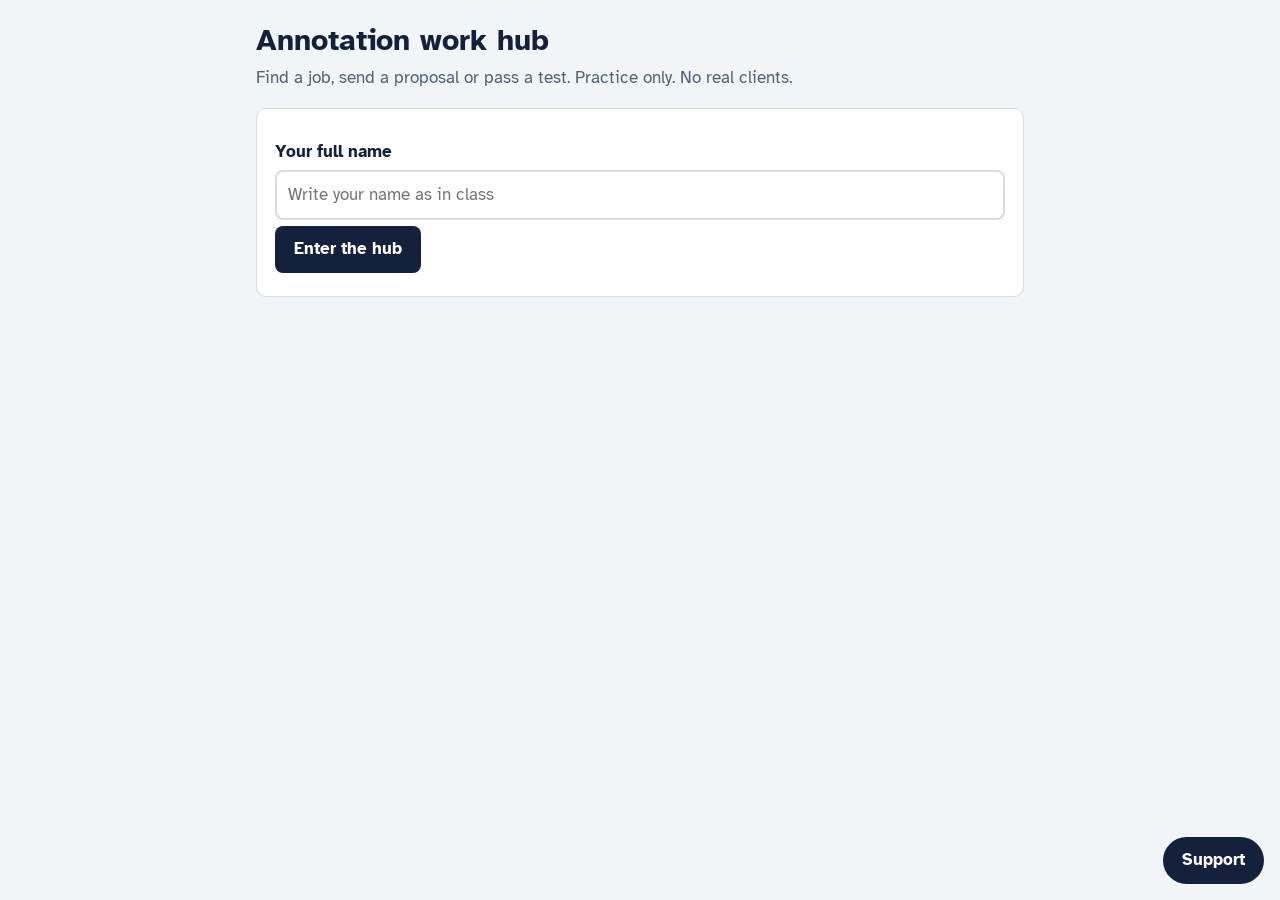
==== index.html @ b354bc97 "Data Annotation Practice Platform." ====
<!doctype html>
<html lang="en">
<head>
<meta charset="utf-8">
<meta name="viewport" content="width=device-width, initial-scale=1">
<title>Annotation Work Hub</title>
<link href="https://fonts.googleapis.com/css2?family=Atkinson+Hyperlegible:wght@400;700&display=swap" rel="stylesheet">
<link rel="stylesheet" href="app.css">
</head>
<body>
<main id="app"></main>
<script src="app.js"></script>
</body>
</html>
---- app.css ----
:root {
  --bg: #f2f5f7;
  --sf: #ffffff;
  --ink: #14213d;
  --mu: #52607a;
  --ln: #d5dce5;
  --pos: #b7ebc6;
  --neg: #ffc2cc;
  --neu: #cfe0ff;
  --good: #0b6b4f;
  --bad: #a8321f;
  --btn: #14213d;
  --onb: #ffffff;
}

@media (prefers-color-scheme: dark) {
  :root {
    --bg: #0f1624;
    --sf: #182136;
    --ink: #e8edf6;
    --mu: #9fb0cc;
    --ln: #2c3a57;
    --pos: #1f5a3a;
    --neg: #6b2a37;
    --neu: #27427a;
    --good: #6fe0b0;
    --bad: #ff9a86;
    --btn: #e8edf6;
    --onb: #0f1624;
  }
}

* {
  box-sizing: border-box;
}

body {
  margin: 0;
  background: var(--bg);
  color: var(--ink);
  font: 1.0625rem/1.55 "Atkinson Hyperlegible", system-ui, sans-serif;
}

main {
  max-width: 50rem;
  margin: 0 auto;
  padding: 1.2rem 1rem 4rem;
}

h1 {
  font-size: 1.9rem;
  line-height: 1.2;
  margin: 0.2rem 0;
}

h2 {
  font-size: 1.2rem;
  margin: 0.2rem 0 0.4rem;
}

p {
  margin: 0.4rem 0;
}

.mu {
  color: var(--mu);
}

.bar {
  display: flex;
  justify-content: space-between;
  align-items: center;
  gap: 1rem;
  flex-wrap: wrap;
}

.tabs {
  display: flex;
  gap: 0.5rem;
  flex-wrap: wrap;
  margin: 1rem 0;
}

button {
  font: inherit;
  cursor: pointer;
}

button:focus-visible,
input:focus-visible,
textarea:focus-visible,
select:focus-visible {
  outline: 3px solid #e0a800;
  outline-offset: 2px;
}

.tab,
.gh {
  background: transparent;
  color: var(--ink);
  border: 2px solid var(--ln);
  border-radius: 999px;
  padding: 0.4rem 0.95rem;
}

.tab[aria-pressed="true"] {
  border-color: var(--ink);
  background: var(--sf);
  font-weight: 700;
}

.gh {
  border-radius: 8px;
  padding: 0.6rem 1.1rem;
}

.pr {
  background: var(--btn);
  color: var(--onb);
  border: 0;
  border-radius: 8px;
  padding: 0.65rem 1.2rem;
  font-weight: 700;
}

.card {
  background: var(--sf);
  border: 1px solid var(--ln);
  border-radius: 10px;
  padding: 1rem 1.1rem;
  margin: 0.9rem 0;
  display: grid;
  grid-template-columns: 1fr auto;
  gap: 0.6rem 1.2rem;
}

.meta {
  display: flex;
  gap: 1.6rem;
  flex-wrap: wrap;
  margin-top: 0.5rem;
}

.meta b {
  display: block;
}

.side {
  text-align: right;
  display: flex;
  flex-direction: column;
  justify-content: space-between;
  align-items: flex-end;
  gap: 0.6rem;
}

.pay {
  font-weight: 700;
}

.step {
  font-size: 0.9rem;
  color: var(--mu);
}

input[type="text"],
textarea,
select {
  width: 100%;
  font: inherit;
  padding: 0.6rem 0.7rem;
  border: 2px solid var(--ln);
  border-radius: 8px;
  background: var(--sf);
  color: var(--ink);
}

textarea {
  min-height: 9rem;
}

label.f {
  font-weight: 700;
  display: block;
  margin: 0.9rem 0 0.3rem;
}

.panel {
  background: var(--sf);
  border: 1px solid var(--ln);
  border-radius: 10px;
  padding: 1rem 1.1rem;
  margin: 1rem 0;
}

mark {
  padding: 0.05em 0.3em;
  border-radius: 4px;
  color: inherit;
}

.pos {
  background: var(--pos);
}

.neg {
  background: var(--neg);
}

.neu {
  background: var(--neu);
}

fieldset {
  border: 1px solid var(--ln);
  border-radius: 10px;
  margin: 0.9rem 0;
  padding: 0.6rem 1rem;
  background: var(--sf);
}

legend {
  font-weight: 700;
  padding: 0 0.4rem;
}

.o {
  display: block;
  padding: 0.45rem 0.3rem;
  cursor: pointer;
}

.o input {
  margin-right: 0.5rem;
}

.ok {
  color: var(--good);
  font-weight: 700;
}

.no {
  color: var(--bad);
  font-weight: 700;
}

.banner {
  border: 2px dashed var(--ln);
  border-radius: 8px;
  padding: 0.5rem 0.8rem;
  margin: 0.8rem 0;
  color: var(--mu);
}

ul {
  padding-left: 1.2rem;
}

li {
  margin: 0.3rem 0;
}

@media (max-width: 34rem) {
  .card {
    grid-template-columns: 1fr;
  }

  .side {
    align-items: flex-start;
    text-align: left;
  }
}

/* Practice onboarding and support chat */
.veil { position: fixed; inset: 0; background: rgba(8, 12, 24, 0.6); display: grid; place-items: center; padding: 1rem; z-index: 20; }
.dlg { background: var(--sf); color: var(--ink); border-radius: 14px; padding: 1.4rem; width: min(28rem, 100%); }
.toast { position: fixed; left: 1rem; bottom: 1rem; max-width: 22rem; background: var(--btn); color: var(--onb); padding: 0.8rem 1rem; border-radius: 10px; z-index: 30; }
.hidden { display: none; }
#chat { position: fixed; right: 1rem; bottom: 1rem; z-index: 10; display: flex; flex-direction: column; align-items: flex-end; gap: 0.5rem; }
.chatbtn { border-radius: 999px; }
.chatbox { width: min(22rem, calc(100vw - 2rem)); background: var(--sf); border: 1px solid var(--ln); border-radius: 14px; overflow: hidden; }
.chathead { padding: 0.7rem 1rem; border-bottom: 1px solid var(--ln); }
.chatlog { height: 14rem; overflow-y: auto; padding: 0.7rem; display: flex; flex-direction: column; gap: 0.5rem; }
.msg { max-width: 85%; padding: 0.5rem 0.75rem; border-radius: 12px; background: var(--bg); }
.msg.me { align-self: flex-end; background: var(--neu); color: var(--ink); }
.chatq { display: flex; flex-wrap: wrap; gap: 0.4rem; padding: 0 0.7rem 0.5rem; }
.chatq .tab { font-size: 0.85rem; padding: 0.25rem 0.6rem; }
.chatin { display: flex; gap: 0.4rem; padding: 0.7rem; border-top: 1px solid var(--ln); }
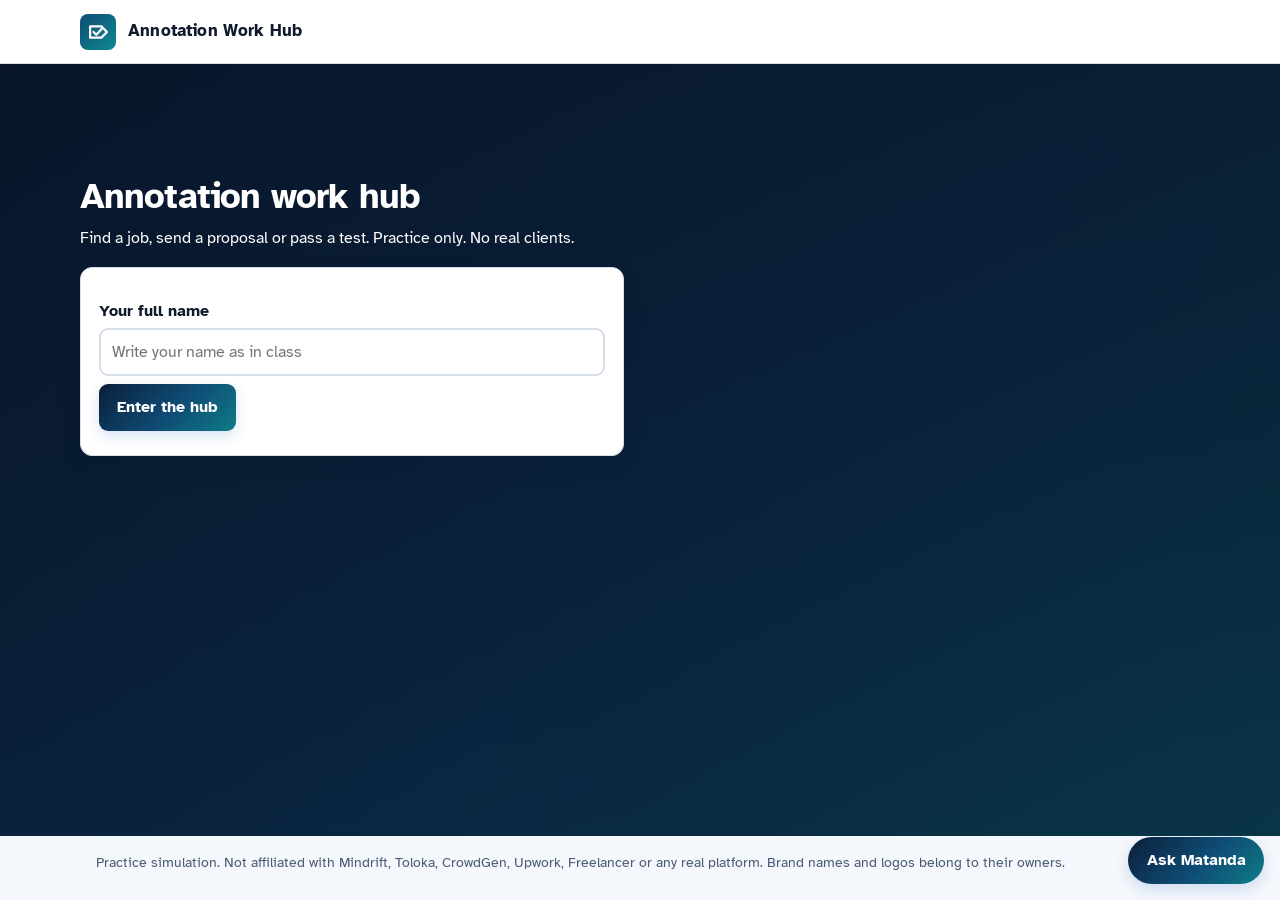
==== commit 275c4353: "Polish site design and practice flows Co-authored-by: Copilot <223556219+Copilot@users.noreply.githu" ====
--- a/index.html
+++ b/index.html
@@ -4,11 +4,19 @@
 <meta charset="utf-8">
 <meta name="viewport" content="width=device-width, initial-scale=1">
 <title>Annotation Work Hub</title>
+<link rel="icon" href="favicon.svg" type="image/svg+xml">
+<link rel="apple-touch-icon" href="apple-touch-icon.png">
 <link href="https://fonts.googleapis.com/css2?family=Atkinson+Hyperlegible:wght@400;700&display=swap" rel="stylesheet">
+<link rel="stylesheet" href="theme.css">
 <link rel="stylesheet" href="app.css">
 </head>
 <body>
+<header class="site-header">
+<svg class="brand-mark" viewBox="0 0 64 64" aria-hidden="true"><defs><linearGradient id="brand-gradient" x1="0" y1="0" x2="1" y2="1"><stop offset="0" stop-color="#0F4C75"/><stop offset="1" stop-color="#0E8A8F"/></linearGradient></defs><rect width="64" height="64" rx="14" fill="url(#brand-gradient)"/><path d="M18 22h20l10 10-10 10H18z" fill="none" stroke="#fff" stroke-width="4" stroke-linejoin="round"/><path d="M24 32l5 5 9-10" fill="none" stroke="#fff" stroke-width="4" stroke-linecap="round" stroke-linejoin="round"/></svg>
+<a class="brand-name" href="index.html">Annotation Work Hub</a>
+</header>
 <main id="app"></main>
+<footer class="site-footer"><p>Practice simulation. Not affiliated with Mindrift, Toloka, CrowdGen, Upwork, Freelancer or any real platform. Brand names and logos belong to their owners.</p></footer>
 <script src="app.js"></script>
 </body>
 </html>
--- a/theme.css
+++ b/theme.css
@@ -0,0 +1,221 @@
+:root {
+  color-scheme: light dark;
+  --bg: #f4f7fb;
+  --surface: #ffffff;
+  --ink: #0f1b2d;
+  --muted: #4a5b73;
+  --line: #d6dee9;
+  --brand: #1b5fc1;
+  --brand-2: #0e8a8f;
+  --focus: #e0a800;
+  --success: #0b7a55;
+  --danger: #b3341f;
+  --brand-gradient: linear-gradient(135deg, #0b1f3a 0%, #0f4c75 55%, #0e7c86 100%);
+  --space-1: 4px;
+  --space-2: 8px;
+  --space-3: 12px;
+  --space-4: 16px;
+  --space-5: 24px;
+  --space-6: 32px;
+  --radius-card: 12px;
+  --radius-control: 9px;
+  --shadow-card: 0 8px 24px rgba(15, 27, 45, 0.08);
+  --pos-bg: #c8f1da;
+  --pos-ink: #12472e;
+  --neg-bg: #ffdbd6;
+  --neg-ink: #66251c;
+  --neu-bg: #d7e6ff;
+  --neu-ink: #193965;
+
+  /* Shared legacy aliases used by the two existing stylesheets. */
+  --sf: var(--surface);
+  --mu: var(--muted);
+  --ln: var(--line);
+  --good: var(--success);
+  --bad: var(--danger);
+  --pos: var(--pos-bg);
+  --neg: var(--neg-bg);
+  --neu: var(--neu-bg);
+  --btn: var(--brand-gradient);
+  --onb: #ffffff;
+  --onbtn: #ffffff;
+}
+
+@media (prefers-color-scheme: dark) {
+  :root {
+    --bg: #0a1424;
+    --surface: #121f36;
+    --ink: #e8eef7;
+    --muted: #9fb2ce;
+    --line: #25375a;
+    --brand: #5b9bff;
+    --brand-2: #2dd4bf;
+    --success: #6ee7b7;
+    --danger: #ff9b86;
+    --pos-bg: #1c5139;
+    --pos-ink: #c3f4d5;
+    --neg-bg: #612c30;
+    --neg-ink: #ffd1c9;
+    --neu-bg: #263f68;
+    --neu-ink: #d2e4ff;
+    --shadow-card: 0 12px 32px rgba(0, 0, 0, 0.24);
+  }
+}
+
+* {
+  box-sizing: border-box;
+}
+
+html {
+  min-width: 320px;
+  background: var(--bg);
+}
+
+body {
+  min-height: 100vh;
+  margin: 0;
+  background: var(--bg);
+  color: var(--ink);
+  font-family: "Atkinson Hyperlegible", system-ui, -apple-system, "Segoe UI", sans-serif;
+  font-size: 16px;
+  line-height: 1.55;
+}
+
+button,
+input,
+textarea,
+select {
+  font: inherit;
+}
+
+button {
+  color: inherit;
+  cursor: pointer;
+}
+
+button:focus-visible,
+a:focus-visible,
+input:focus-visible,
+textarea:focus-visible,
+select:focus-visible {
+  outline: 3px solid var(--focus);
+  outline-offset: 3px;
+}
+
+.site-header {
+  position: relative;
+  z-index: 1;
+  display: flex;
+  min-height: 64px;
+  align-items: center;
+  gap: var(--space-3);
+  padding: var(--space-2) max(var(--space-4), calc((100vw - 1120px) / 2));
+  border-bottom: 1px solid var(--line);
+  background: var(--surface);
+}
+
+.brand-mark {
+  display: block;
+  width: 36px;
+  height: 36px;
+  flex: 0 0 auto;
+}
+
+.brand-name {
+  color: var(--ink);
+  font-size: 1.05rem;
+  font-weight: 700;
+  letter-spacing: 0.01em;
+  text-decoration: none;
+}
+
+.site-footer {
+  max-width: 1120px;
+  margin: 0 auto;
+  padding: var(--space-4);
+  color: var(--muted);
+  font-size: 0.875rem;
+}
+
+.site-footer p {
+  margin: 0;
+}
+
+main {
+  min-height: calc(100vh - 128px);
+}
+
+h1,
+h2,
+h3 {
+  color: var(--ink);
+  line-height: 1.2;
+}
+
+h1 {
+  font-size: clamp(1.75rem, 4vw, 2.25rem);
+  letter-spacing: -0.025em;
+}
+
+h2 {
+  font-size: 1.2rem;
+}
+
+a {
+  color: var(--brand);
+  text-underline-offset: 0.18em;
+}
+
+.panel,
+.card,
+.payment-option {
+  border-radius: var(--radius-card);
+  box-shadow: var(--shadow-card);
+}
+
+input,
+textarea,
+select {
+  max-width: 100%;
+  border-radius: var(--radius-control);
+}
+
+mark.pos,
+.k.pos,
+.sent.pos {
+  background: var(--pos-bg);
+  color: var(--pos-ink);
+}
+
+mark.neg,
+.k.neg,
+.sent.neg {
+  background: var(--neg-bg);
+  color: var(--neg-ink);
+}
+
+mark.neu,
+.k.neu,
+.sent.neu {
+  background: var(--neu-bg);
+  color: var(--neu-ink);
+}
+
+.ok {
+  color: var(--success);
+}
+
+.no {
+  color: var(--danger);
+}
+
+@media (prefers-reduced-motion: reduce) {
+  *,
+  *::before,
+  *::after {
+    scroll-behavior: auto !important;
+    animation-duration: 0.01ms !important;
+    animation-iteration-count: 1 !important;
+    transition-duration: 0.01ms !important;
+  }
+}
--- a/app.css
+++ b/app.css
@@ -1,65 +1,89 @@
-:root {
-  --bg: #f2f5f7;
-  --sf: #ffffff;
-  --ink: #14213d;
-  --mu: #52607a;
-  --ln: #d5dce5;
-  --pos: #b7ebc6;
-  --neg: #ffc2cc;
-  --neu: #cfe0ff;
-  --good: #0b6b4f;
-  --bad: #a8321f;
-  --btn: #14213d;
-  --onb: #ffffff;
-}
-
-@media (prefers-color-scheme: dark) {
-  :root {
-    --bg: #0f1624;
-    --sf: #182136;
-    --ink: #e8edf6;
-    --mu: #9fb0cc;
-    --ln: #2c3a57;
-    --pos: #1f5a3a;
-    --neg: #6b2a37;
-    --neu: #27427a;
-    --good: #6fe0b0;
-    --bad: #ff9a86;
-    --btn: #e8edf6;
-    --onb: #0f1624;
-  }
-}
-
-* {
-  box-sizing: border-box;
-}
-
 body {
   margin: 0;
   background: var(--bg);
   color: var(--ink);
-  font: 1.0625rem/1.55 "Atkinson Hyperlegible", system-ui, sans-serif;
+  font: 1rem/1.55 "Atkinson Hyperlegible", system-ui, sans-serif;
 }
 
 main {
-  max-width: 50rem;
+  max-width: 72rem;
   margin: 0 auto;
-  padding: 1.2rem 1rem 4rem;
+  padding: var(--space-5) var(--space-4) 4rem;
+}
+
+#app {
+  min-height: calc(100vh - 128px);
+}
+
+body.home-screen main {
+  max-width: none;
+  padding: 0;
+}
+
+body.home-screen #app {
+  min-height: calc(100vh - 128px);
+  padding: clamp(2.5rem, 12vh, 7rem) max(var(--space-4), calc((100vw - 1120px) / 2));
+  background-image:
+    linear-gradient(180deg, rgba(8, 20, 40, 0.84), rgba(8, 20, 40, 0.68)),
+    url("assets/home-bg.jpg"),
+    var(--brand-gradient);
+  background-position: center;
+  background-size: cover;
+  color: #fff;
+}
+
+body.home-screen h1,
+body.home-screen > main > #app > p {
+  color: #fff;
+}
+
+body.home-screen #app .mu {
+  color: #fff;
+}
+
+body.home-screen #app > .panel {
+  max-width: 34rem;
+  background: var(--surface);
+  color: var(--ink);
+}
+
+.board-hero {
+  margin: calc(-1 * var(--space-5)) calc(-1 * var(--space-4)) var(--space-5);
+  padding: var(--space-5) var(--space-4);
+  background-image:
+    linear-gradient(180deg, rgba(8, 20, 40, 0.84), rgba(8, 20, 40, 0.68)),
+    url("assets/home-bg.jpg"),
+    var(--brand-gradient);
+  background-position: center;
+  background-size: cover;
+  color: #fff;
+}
+
+.board-hero h1,
+.board-hero .mu,
+.board-hero a {
+  color: #fff;
+}
+
+.board-hero .gh {
+  color: #fff;
+  border-color: rgba(255, 255, 255, 0.72);
+}
+
+.board-hero .gh:hover {
+  background: rgba(255, 255, 255, 0.14);
 }
 
 h1 {
-  font-size: 1.9rem;
-  line-height: 1.2;
-  margin: 0.2rem 0;
+  margin: 0.2rem 0 var(--space-2);
 }
 
 h2 {
-  font-size: 1.2rem;
-  margin: 0.2rem 0 0.4rem;
+  margin: 0.2rem 0 var(--space-2);
 }
 
 p {
-  margin: 0.4rem 0;
+  margin: var(--space-2) 0;
 }
 
 .mu {
@@ -86,12 +110,9 @@
   cursor: pointer;
 }
 
-button:focus-visible,
-input:focus-visible,
-textarea:focus-visible,
-select:focus-visible {
-  outline: 3px solid #e0a800;
-  outline-offset: 2px;
+button:disabled {
+  cursor: not-allowed;
+  opacity: 0.58;
 }
 
 .tab,
@@ -99,8 +120,15 @@
   background: transparent;
   color: var(--ink);
   border: 2px solid var(--ln);
-  border-radius: 999px;
-  padding: 0.4rem 0.95rem;
+  border-radius: var(--radius-control);
+  padding: 0.6rem 0.95rem;
+  transition: background-color 0.15s ease, border-color 0.15s ease, transform 0.15s ease;
+}
+
+.tab:hover,
+.gh:hover {
+  border-color: var(--brand);
+  background: color-mix(in srgb, var(--brand) 8%, var(--surface));
 }
 
 .tab[aria-pressed="true"] {
@@ -110,28 +138,35 @@
 }
 
 .gh {
-  border-radius: 8px;
-  padding: 0.6rem 1.1rem;
+  border-radius: var(--radius-control);
 }
 
 .pr {
   background: var(--btn);
   color: var(--onb);
   border: 0;
-  border-radius: 8px;
-  padding: 0.65rem 1.2rem;
-  font-weight: 700;
+  border-radius: var(--radius-control);
+  padding: 0.7rem 1.15rem;
+  font-weight: 700;
+  box-shadow: 0 5px 14px rgba(27, 95, 193, 0.18);
+  transition: filter 0.15s ease, transform 0.15s ease;
+}
+
+.pr:hover {
+  filter: brightness(0.95);
+  transform: translateY(-1px);
 }
 
 .card {
   background: var(--sf);
   border: 1px solid var(--ln);
-  border-radius: 10px;
+  border-radius: var(--radius-card);
   padding: 1rem 1.1rem;
   margin: 0.9rem 0;
   display: grid;
   grid-template-columns: 1fr auto;
   gap: 0.6rem 1.2rem;
+  box-shadow: var(--shadow-card);
 }
 
 .meta {
@@ -164,15 +199,24 @@
 }
 
 input[type="text"],
+input[type="email"],
+input[type="file"],
 textarea,
 select {
   width: 100%;
   font: inherit;
   padding: 0.6rem 0.7rem;
   border: 2px solid var(--ln);
-  border-radius: 8px;
+  border-radius: var(--radius-control);
   background: var(--sf);
   color: var(--ink);
+}
+
+code {
+  padding: 0.05em 0.3em;
+  border-radius: 4px;
+  background: var(--bg);
+  overflow-wrap: anywhere;
 }
 
 textarea {
@@ -188,9 +232,10 @@
 .panel {
   background: var(--sf);
   border: 1px solid var(--ln);
-  border-radius: 10px;
+  border-radius: var(--radius-card);
   padding: 1rem 1.1rem;
   margin: 1rem 0;
+  box-shadow: var(--shadow-card);
 }
 
 mark {
@@ -200,15 +245,18 @@
 }
 
 .pos {
-  background: var(--pos);
+  background: var(--pos-bg);
+  color: var(--pos-ink);
 }
 
 .neg {
-  background: var(--neg);
+  background: var(--neg-bg);
+  color: var(--neg-ink);
 }
 
 .neu {
-  background: var(--neu);
+  background: var(--neu-bg);
+  color: var(--neu-ink);
 }
 
 fieldset {
@@ -261,6 +309,19 @@
 }
 
 @media (max-width: 34rem) {
+  main {
+    padding: var(--space-4) var(--space-3) 3rem;
+  }
+
+  body.home-screen #app {
+    padding: 3rem var(--space-3);
+  }
+
+  .board-hero {
+    margin: calc(-1 * var(--space-4)) calc(-1 * var(--space-3)) var(--space-4);
+    padding: var(--space-4) var(--space-3);
+  }
+
   .card {
     grid-template-columns: 1fr;
   }
@@ -271,18 +332,63 @@
   }
 }
 
-/* Practice onboarding and support chat */
+/* Practice onboarding and Ask Matanda chat */
 .veil { position: fixed; inset: 0; background: rgba(8, 12, 24, 0.6); display: grid; place-items: center; padding: 1rem; z-index: 20; }
 .dlg { background: var(--sf); color: var(--ink); border-radius: 14px; padding: 1.4rem; width: min(28rem, 100%); }
 .toast { position: fixed; left: 1rem; bottom: 1rem; max-width: 22rem; background: var(--btn); color: var(--onb); padding: 0.8rem 1rem; border-radius: 10px; z-index: 30; }
 .hidden { display: none; }
 #chat { position: fixed; right: 1rem; bottom: 1rem; z-index: 10; display: flex; flex-direction: column; align-items: flex-end; gap: 0.5rem; }
-.chatbtn { border-radius: 999px; }
-.chatbox { width: min(22rem, calc(100vw - 2rem)); background: var(--sf); border: 1px solid var(--ln); border-radius: 14px; overflow: hidden; }
-.chathead { padding: 0.7rem 1rem; border-bottom: 1px solid var(--ln); }
-.chatlog { height: 14rem; overflow-y: auto; padding: 0.7rem; display: flex; flex-direction: column; gap: 0.5rem; }
-.msg { max-width: 85%; padding: 0.5rem 0.75rem; border-radius: 12px; background: var(--bg); }
-.msg.me { align-self: flex-end; background: var(--neu); color: var(--ink); }
+.chatbtn { position: relative; border-radius: 999px; }
+.chat-unread { position: absolute; top: -2px; right: -2px; width: 12px; height: 12px; border-radius: 50%; background: #d72d3c; border: 2px solid var(--surface); }
+.chatbox { width: min(24rem, calc(100vw - 2rem)); background: var(--sf); border: 1px solid var(--ln); border-radius: 14px; overflow: hidden; box-shadow: var(--shadow-card); }
+.chathead { display: flex; align-items: center; gap: 0.7rem; padding: 0.65rem 0.8rem; border-bottom: 1px solid var(--ln); }
+.chat-title { flex: 1; }
+.chat-notice { margin: 0; padding: 0.35rem 0.7rem; border-bottom: 1px solid var(--ln); color: var(--mu); font-size: 0.78rem; }
+.chat-avatar { display: inline-grid; width: 30px; height: 30px; flex: 0 0 auto; place-items: center; border-radius: 50%; background: var(--brand-gradient); color: #fff; font-weight: 700; }
+.chat-avatar.small { width: 25px; height: 25px; font-size: 0.85rem; }
+.chat-minimize { width: 36px; height: 36px; border: 1px solid var(--ln); border-radius: 8px; background: var(--surface); font-size: 1.2rem; }
+.chatlog { height: 14rem; overflow-y: auto; padding: 0.7rem; display: flex; flex-direction: column; gap: 0.55rem; }
+.msg-row { display: flex; align-items: flex-end; gap: 0.4rem; }
+.msg { max-width: 85%; padding: 0.5rem 0.75rem; border-radius: 12px; background: var(--bg); overflow-wrap: anywhere; }
+.msg.me { margin-left: auto; background: var(--neu-bg); color: var(--neu-ink); }
+.msg.bot { background: var(--bg); color: var(--ink); }
+.typing-label { display: block; color: var(--mu); font-size: 0.8rem; }
+.typing-dots { display: inline-flex; gap: 3px; margin-left: 4px; vertical-align: middle; }
+.typing-dots i { width: 5px; height: 5px; border-radius: 50%; background: currentColor; animation: typing-pulse 0.9s infinite ease-in-out; }
+.typing-dots i:nth-child(2) { animation-delay: 0.12s; }
+.typing-dots i:nth-child(3) { animation-delay: 0.24s; }
+@keyframes typing-pulse { 0%, 60%, 100% { opacity: 0.35; transform: translateY(0); } 30% { opacity: 1; transform: translateY(-3px); } }
+.sr-only { position: absolute; width: 1px; height: 1px; padding: 0; margin: -1px; overflow: hidden; clip: rect(0,0,0,0); white-space: nowrap; border: 0; }
 .chatq { display: flex; flex-wrap: wrap; gap: 0.4rem; padding: 0 0.7rem 0.5rem; }
 .chatq .tab { font-size: 0.85rem; padding: 0.25rem 0.6rem; }
 .chatin { display: flex; gap: 0.4rem; padding: 0.7rem; border-top: 1px solid var(--ln); }
+.chatin input { min-width: 0; flex: 1; }
+.chatin .pr { flex: 0 0 auto; }
+
+.payment-options { display: grid; grid-template-columns: repeat(2, minmax(0, 1fr)); gap: 0.65rem; margin: 1rem 0; }
+.payment-option { position: relative; display: flex; min-height: 94px; align-items: center; gap: 0.8rem; padding: 0.8rem; border: 2px solid var(--ln); background: var(--sf); text-align: left; }
+.payment-option[aria-pressed="true"] { border-color: var(--brand); box-shadow: inset 0 0 0 1px var(--brand), var(--shadow-card); }
+.payment-option[aria-pressed="true"]::after { content: "✓ Selected"; margin-left: auto; align-self: flex-start; color: var(--brand); font-size: 0.78rem; font-weight: 700; white-space: nowrap; }
+.payment-icon { width: 52px; height: 38px; object-fit: contain; flex: 0 0 auto; }
+.payment-notice { padding: 0.85rem 1rem; border: 2px solid var(--danger); border-radius: var(--radius-control); color: var(--danger); font-weight: 700; }
+.payment-fields { display: grid; grid-template-columns: repeat(2, minmax(0, 1fr)); gap: 0.25rem 0.8rem; }
+.payment-fields .wide { grid-column: 1 / -1; }
+.brand-detection { display: flex; min-height: 42px; align-items: center; gap: 0.55rem; margin-top: 0.35rem; }
+.brand-detection img { width: 64px; height: 28px; object-fit: contain; }
+.brand-detection img[hidden] { display: none; }
+
+@media (max-width: 34rem) {
+  #chat { right: 0.65rem; bottom: 0.65rem; }
+  .chatbox { width: calc(100vw - 2rem); }
+  .chatlog { height: min(12rem, 34vh); }
+  .chatq { max-height: 5.5rem; overflow-y: auto; }
+  .chatin { padding: 0.55rem; }
+  .chatin .pr { padding: 0.6rem 0.8rem; }
+  .payment-options,
+  .payment-fields { grid-template-columns: 1fr; }
+  .payment-fields .wide { grid-column: auto; }
+}
+
+@media (prefers-reduced-motion: reduce) {
+  .typing-dots i { animation: none; opacity: 0.7; }
+}
